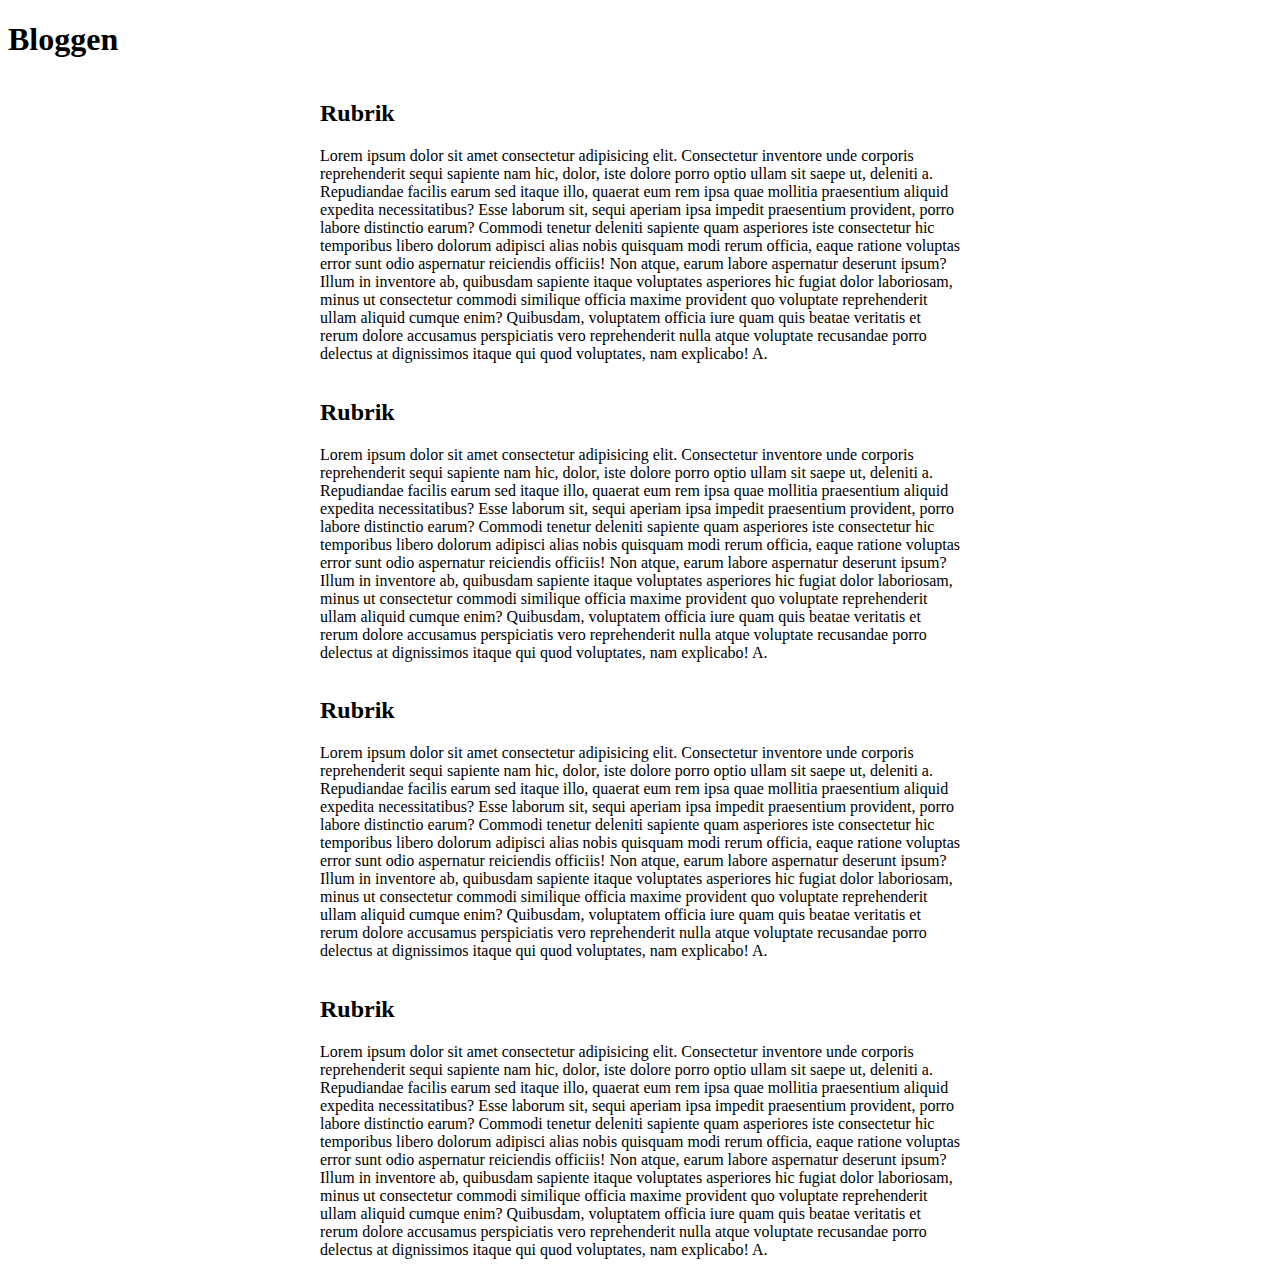
==== Elin/index.html @ 4b6058d4 "first commit" ====
<!DOCTYPE html>
<html lang="en">
  <head>
    <meta charset="UTF-8" />
    <meta http-equiv="X-UA-Compatible" content="IE=edge" />
    <meta name="viewport" content="width=device-width, initial-scale=1.0" />
    <link rel="stylesheet" href="style.css" />
    <script src="script.js" defer></script>
    <title>Bloggen</title>
  </head>
  <body>
    <header>
      <h1>Bloggen</h1>
    </header>

    
    <main>
        <div class="container">
      <article>
        <h2>Rubrik</h2>
        <p>
          Lorem ipsum dolor sit amet consectetur adipisicing elit. Consectetur
          inventore unde corporis reprehenderit sequi sapiente nam hic, dolor,
          iste dolore porro optio ullam sit saepe ut, deleniti a. Repudiandae
          facilis earum sed itaque illo, quaerat eum rem ipsa quae mollitia
          praesentium aliquid expedita necessitatibus? Esse laborum sit, sequi
          aperiam ipsa impedit praesentium provident, porro labore distinctio
          earum? Commodi tenetur deleniti sapiente quam asperiores iste
          consectetur hic temporibus libero dolorum adipisci alias nobis
          quisquam modi rerum officia, eaque ratione voluptas error sunt odio
          aspernatur reiciendis officiis! Non atque, earum labore aspernatur
          deserunt ipsum? Illum in inventore ab, quibusdam sapiente itaque
          voluptates asperiores hic fugiat dolor laboriosam, minus ut
          consectetur commodi similique officia maxime provident quo voluptate
          reprehenderit ullam aliquid cumque enim? Quibusdam, voluptatem officia
          iure quam quis beatae veritatis et rerum dolore accusamus perspiciatis
          vero reprehenderit nulla atque voluptate recusandae porro delectus at
          dignissimos itaque qui quod voluptates, nam explicabo! A.
        </p>
      </article>

      <article>
        <h2>Rubrik</h2>
        <p>
          Lorem ipsum dolor sit amet consectetur adipisicing elit. Consectetur
          inventore unde corporis reprehenderit sequi sapiente nam hic, dolor,
          iste dolore porro optio ullam sit saepe ut, deleniti a. Repudiandae
          facilis earum sed itaque illo, quaerat eum rem ipsa quae mollitia
          praesentium aliquid expedita necessitatibus? Esse laborum sit, sequi
          aperiam ipsa impedit praesentium provident, porro labore distinctio
          earum? Commodi tenetur deleniti sapiente quam asperiores iste
          consectetur hic temporibus libero dolorum adipisci alias nobis
          quisquam modi rerum officia, eaque ratione voluptas error sunt odio
          aspernatur reiciendis officiis! Non atque, earum labore aspernatur
          deserunt ipsum? Illum in inventore ab, quibusdam sapiente itaque
          voluptates asperiores hic fugiat dolor laboriosam, minus ut
          consectetur commodi similique officia maxime provident quo voluptate
          reprehenderit ullam aliquid cumque enim? Quibusdam, voluptatem officia
          iure quam quis beatae veritatis et rerum dolore accusamus perspiciatis
          vero reprehenderit nulla atque voluptate recusandae porro delectus at
          dignissimos itaque qui quod voluptates, nam explicabo! A.
        </p>
      </article>

      <article>
        <h2>Rubrik</h2>
        <p>
          Lorem ipsum dolor sit amet consectetur adipisicing elit. Consectetur
          inventore unde corporis reprehenderit sequi sapiente nam hic, dolor,
          iste dolore porro optio ullam sit saepe ut, deleniti a. Repudiandae
          facilis earum sed itaque illo, quaerat eum rem ipsa quae mollitia
          praesentium aliquid expedita necessitatibus? Esse laborum sit, sequi
          aperiam ipsa impedit praesentium provident, porro labore distinctio
          earum? Commodi tenetur deleniti sapiente quam asperiores iste
          consectetur hic temporibus libero dolorum adipisci alias nobis
          quisquam modi rerum officia, eaque ratione voluptas error sunt odio
          aspernatur reiciendis officiis! Non atque, earum labore aspernatur
          deserunt ipsum? Illum in inventore ab, quibusdam sapiente itaque
          voluptates asperiores hic fugiat dolor laboriosam, minus ut
          consectetur commodi similique officia maxime provident quo voluptate
          reprehenderit ullam aliquid cumque enim? Quibusdam, voluptatem officia
          iure quam quis beatae veritatis et rerum dolore accusamus perspiciatis
          vero reprehenderit nulla atque voluptate recusandae porro delectus at
          dignissimos itaque qui quod voluptates, nam explicabo! A.
        </p>
      </article>

      <article>
        <h2>Rubrik</h2>
        <p>
          Lorem ipsum dolor sit amet consectetur adipisicing elit. Consectetur
          inventore unde corporis reprehenderit sequi sapiente nam hic, dolor,
          iste dolore porro optio ullam sit saepe ut, deleniti a. Repudiandae
          facilis earum sed itaque illo, quaerat eum rem ipsa quae mollitia
          praesentium aliquid expedita necessitatibus? Esse laborum sit, sequi
          aperiam ipsa impedit praesentium provident, porro labore distinctio
          earum? Commodi tenetur deleniti sapiente quam asperiores iste
          consectetur hic temporibus libero dolorum adipisci alias nobis
          quisquam modi rerum officia, eaque ratione voluptas error sunt odio
          aspernatur reiciendis officiis! Non atque, earum labore aspernatur
          deserunt ipsum? Illum in inventore ab, quibusdam sapiente itaque
          voluptates asperiores hic fugiat dolor laboriosam, minus ut
          consectetur commodi similique officia maxime provident quo voluptate
          reprehenderit ullam aliquid cumque enim? Quibusdam, voluptatem officia
          iure quam quis beatae veritatis et rerum dolore accusamus perspiciatis
          vero reprehenderit nulla atque voluptate recusandae porro delectus at
          dignissimos itaque qui quod voluptates, nam explicabo! A.
        </p>
      </article>
</div>
    </main>
  </body>
</html>
---- Elin/style.css ----
* {
    box-sizing: border-box;
  }
  
  .container {
    display: flex;
    flex-direction: column;
    align-items: center;
  }
  
  article {
    width: 50vw;
  }
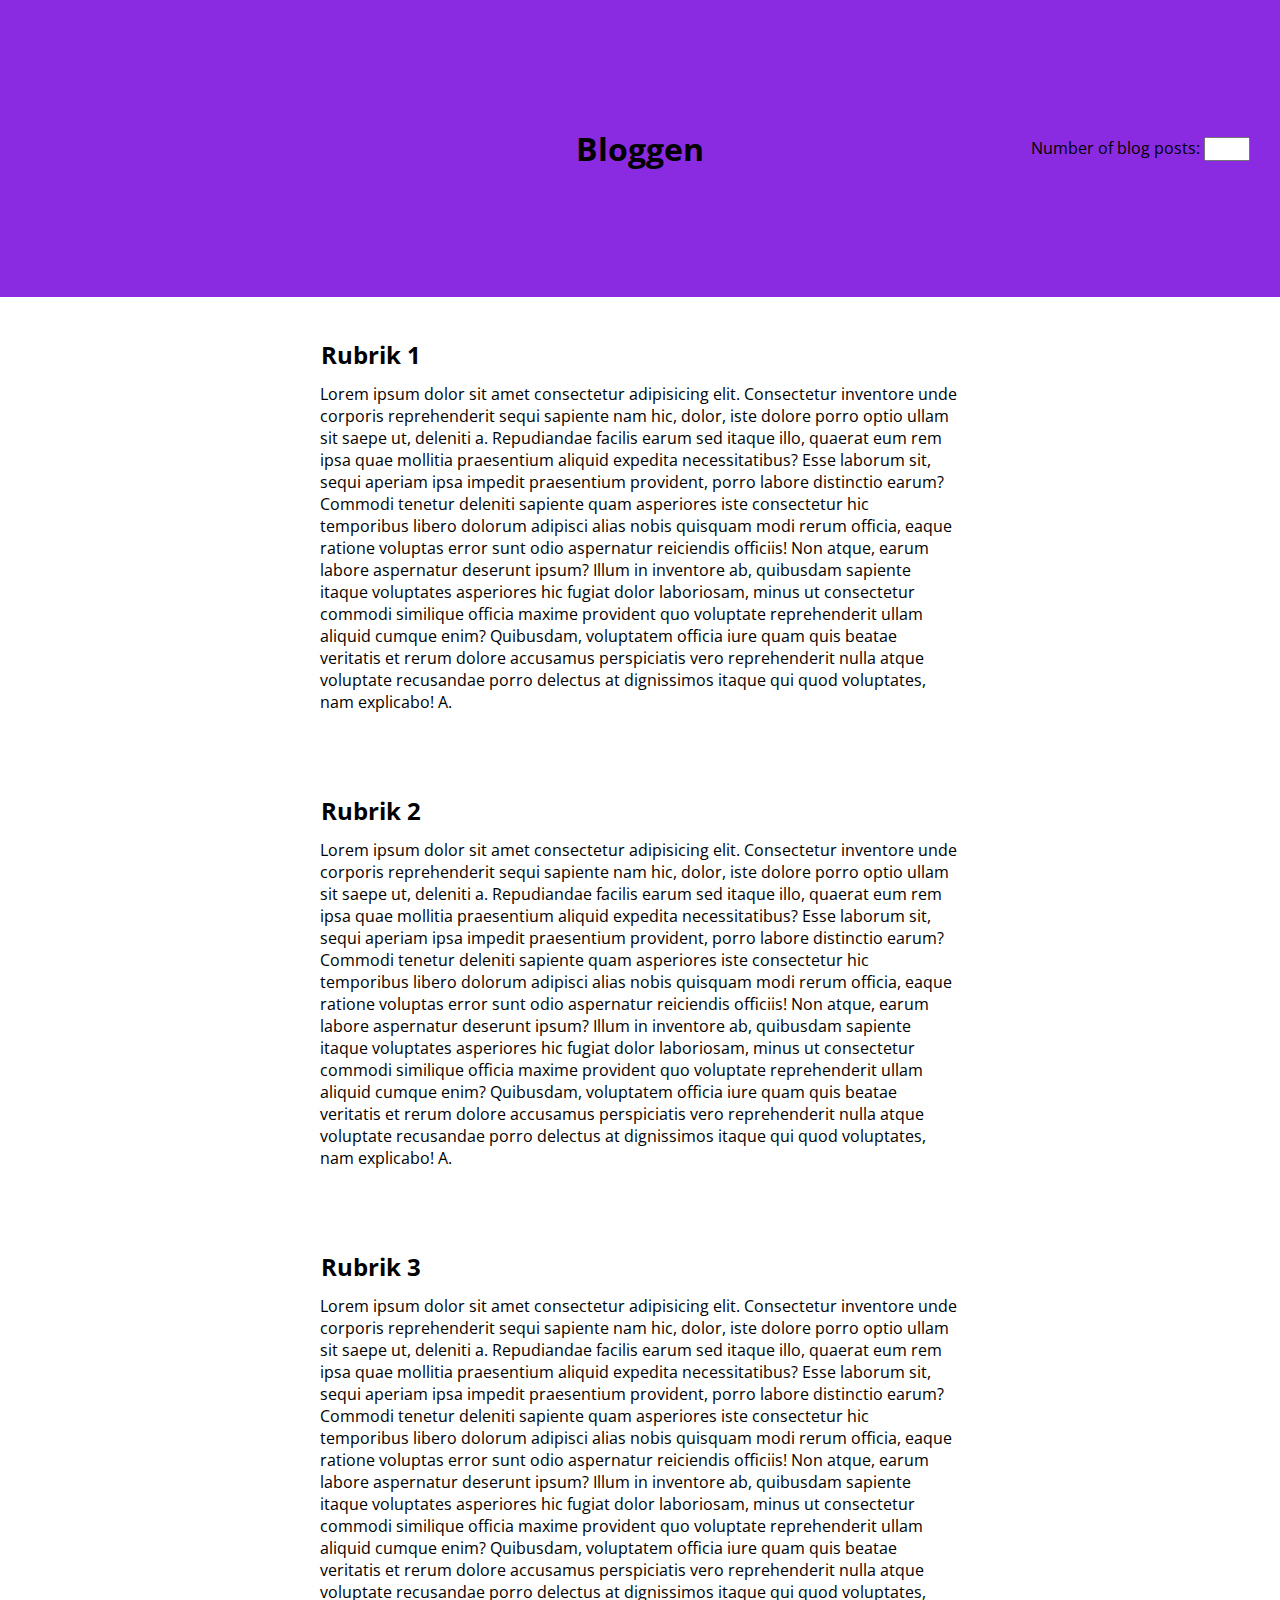
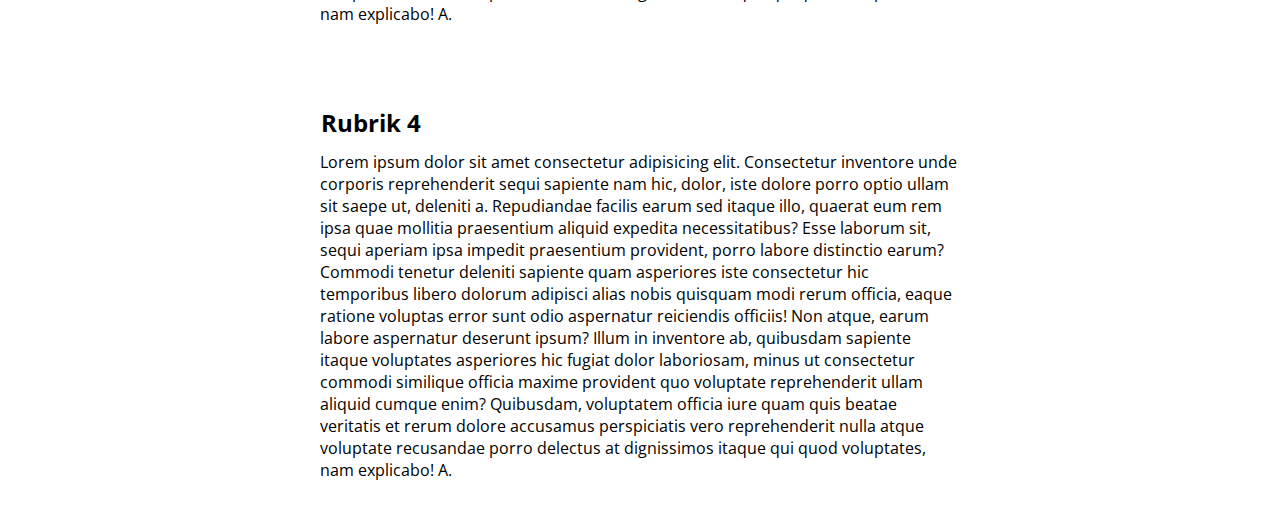
==== commit a7a89236: "commit two" ====
--- a/Elin/index.html
+++ b/Elin/index.html
@@ -5,19 +5,26 @@
     <meta http-equiv="X-UA-Compatible" content="IE=edge" />
     <meta name="viewport" content="width=device-width, initial-scale=1.0" />
     <link rel="stylesheet" href="style.css" />
+    <link href="https://fonts.googleapis.com/css2?family=Open+Sans:wght@300&display=swap" rel="stylesheet">
     <script src="script.js" defer></script>
     <title>Bloggen</title>
   </head>
   <body>
     <header>
       <h1>Bloggen</h1>
+      <div class="inputBox">
+        <label for="number-of-posts">Number of blog posts:</label>
+        <input type="number" id="number-of-posts" name="number-of-posts"
+         min="0" max="" oninput="max">
+      </div>
     </header>
 
-    
+   
+
     <main>
         <div class="container">
       <article>
-        <h2>Rubrik</h2>
+        <h2>Rubrik 1</h2>
         <p>
           Lorem ipsum dolor sit amet consectetur adipisicing elit. Consectetur
           inventore unde corporis reprehenderit sequi sapiente nam hic, dolor,
@@ -40,7 +47,7 @@
       </article>
 
       <article>
-        <h2>Rubrik</h2>
+        <h2>Rubrik 2</h2>
         <p>
           Lorem ipsum dolor sit amet consectetur adipisicing elit. Consectetur
           inventore unde corporis reprehenderit sequi sapiente nam hic, dolor,
@@ -63,7 +70,7 @@
       </article>
 
       <article>
-        <h2>Rubrik</h2>
+        <h2>Rubrik 3</h2>
         <p>
           Lorem ipsum dolor sit amet consectetur adipisicing elit. Consectetur
           inventore unde corporis reprehenderit sequi sapiente nam hic, dolor,
@@ -86,7 +93,7 @@
       </article>
 
       <article>
-        <h2>Rubrik</h2>
+        <h2>Rubrik 4</h2>
         <p>
           Lorem ipsum dolor sit amet consectetur adipisicing elit. Consectetur
           inventore unde corporis reprehenderit sequi sapiente nam hic, dolor,
--- a/Elin/style.css
+++ b/Elin/style.css
@@ -1,13 +1,39 @@
 * {
-    box-sizing: border-box;
-  }
+  box-sizing: border-box;
+  margin: 0;
+  font-family: "Open Sans", sans-serif;
+}
+
+header {
+  height: 33vh;
+  max-width: 100%;
+  background-color: blueviolet;
+  display: flex;
+  align-items: center;
+  justify-content: center;
+}
+
+.inputBox {
+  position: absolute;
+  right: 30px;
   
-  .container {
-    display: flex;
-    flex-direction: column;
-    align-items: center;
-  }
-  
-  article {
-    width: 50vw;
-  }+}
+h2 {
+  margin: 1px;
+  padding-bottom: 2px;
+}
+
+p {
+  margin-top: 10px;
+}
+
+.container {
+  display: flex;
+  flex-direction: column;
+  align-items: center;
+}
+
+article {
+  width: 50vw;
+  margin: 2.5rem;
+}
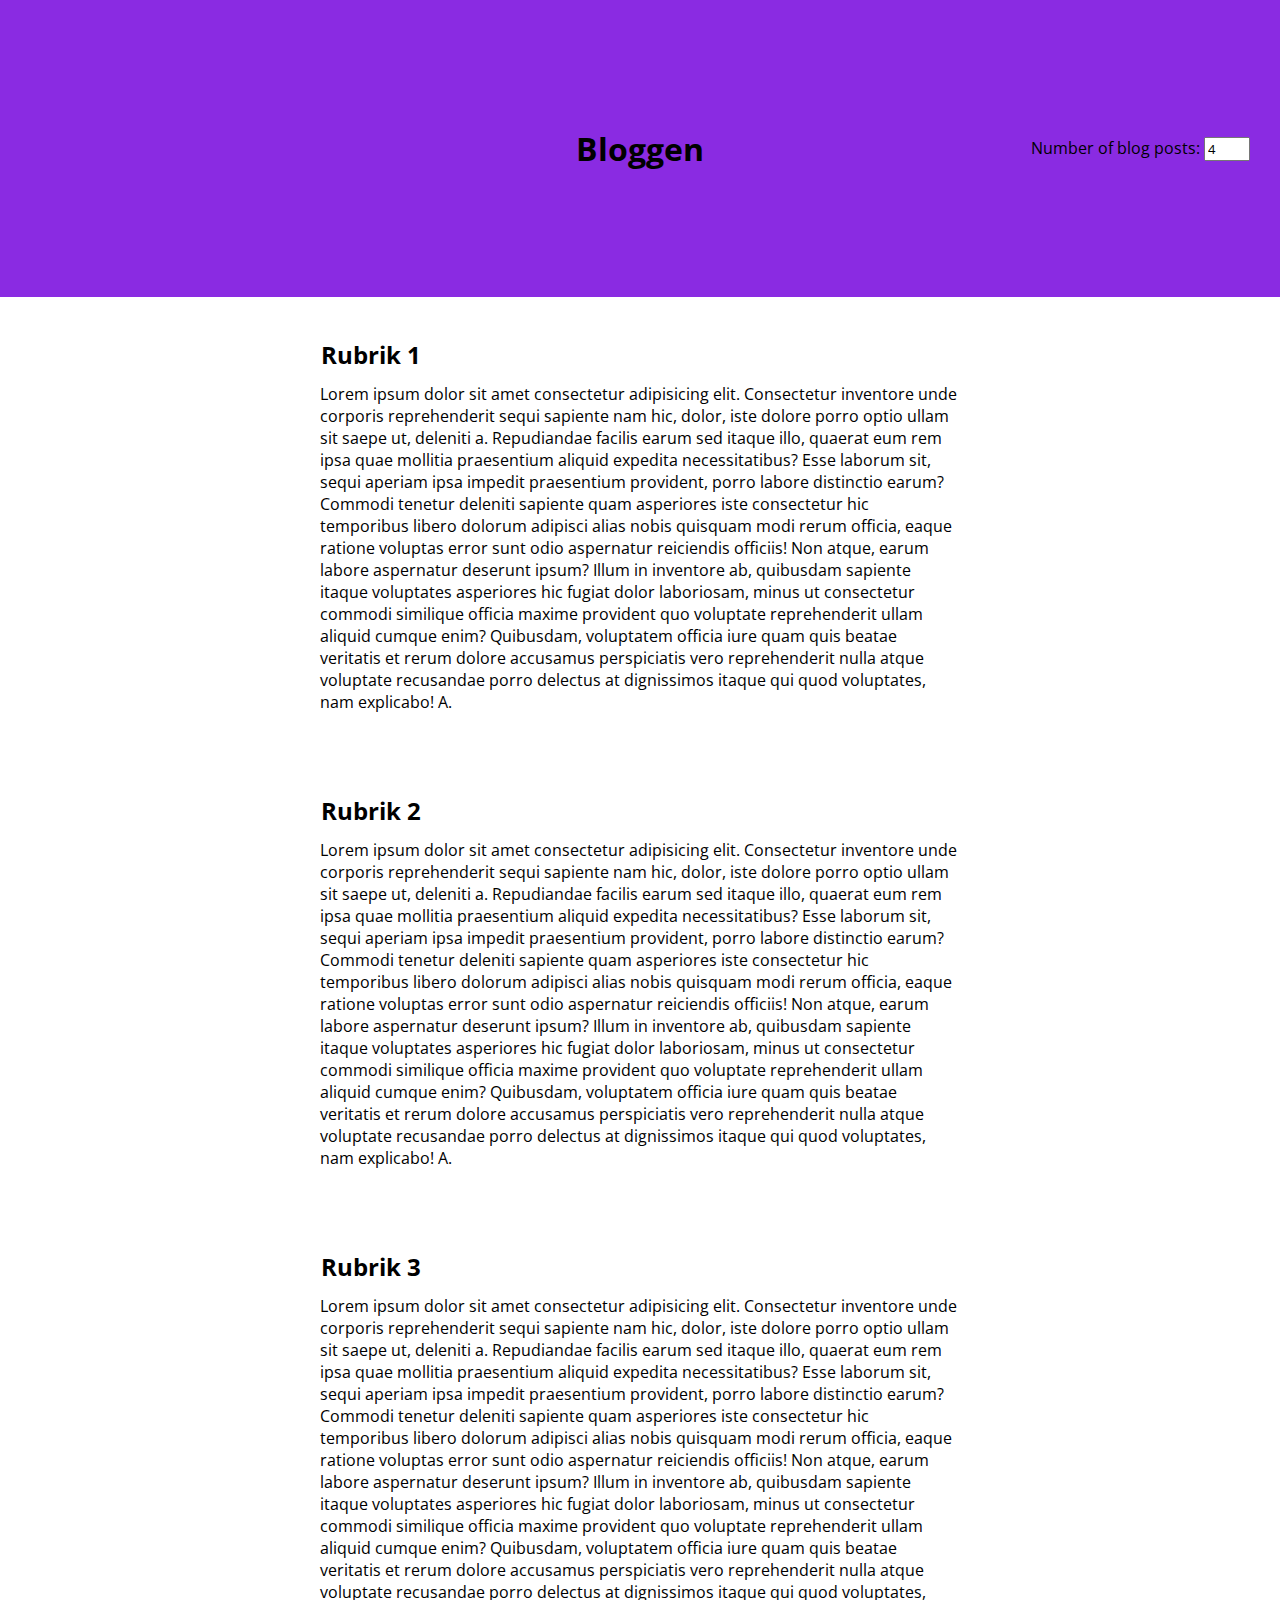
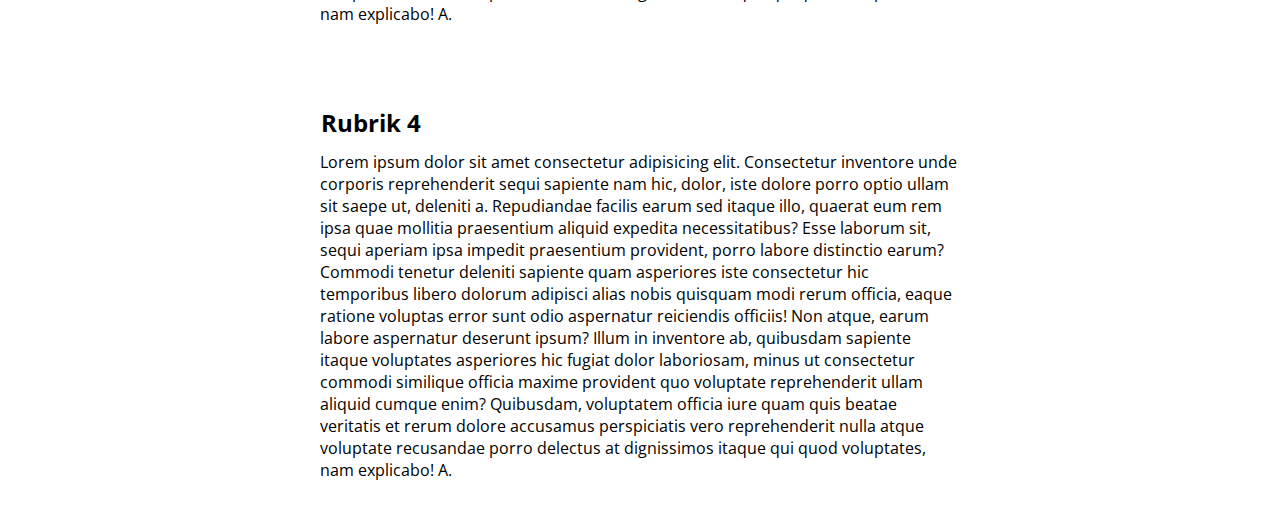
==== commit 6555732f: "en lösning!" ====
--- a/Elin/index.html
+++ b/Elin/index.html
@@ -15,7 +15,7 @@
       <div class="inputBox">
         <label for="number-of-posts">Number of blog posts:</label>
         <input type="number" id="number-of-posts" name="number-of-posts"
-         min="0" max="" oninput="max">
+         min="0" max="" value="4">
       </div>
     </header>
 
